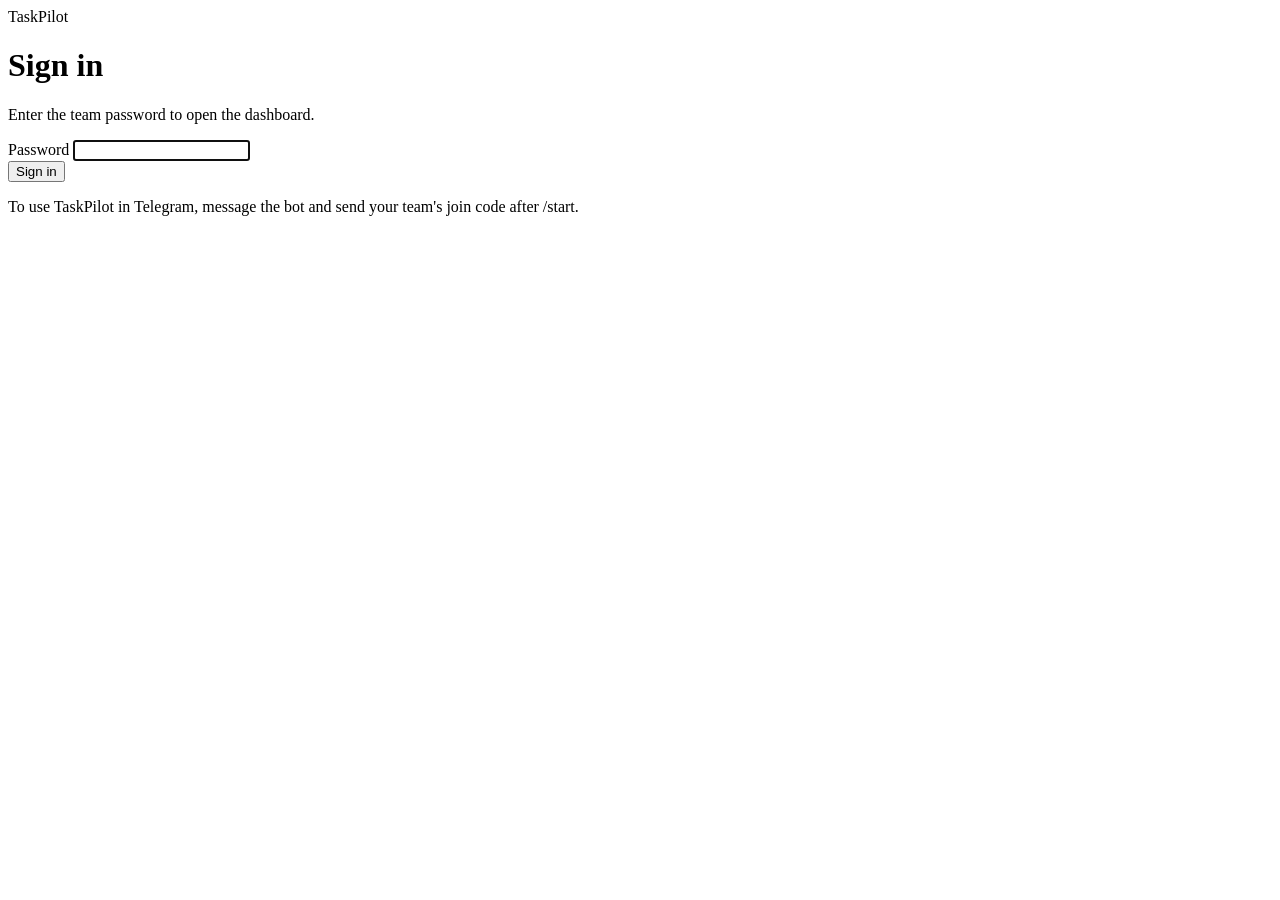
==== app/static/login.html @ 6d87ce9d "Replace the browser password prompt with a sign-in page and a Sign out button" ====
<!doctype html>
<html lang="en">
<head>
  <meta charset="utf-8">
  <meta name="viewport" content="width=device-width, initial-scale=1">
  <title>Sign in · TaskPilot</title>
  <link rel="stylesheet" href="/static/css/tokens.css">
  <link rel="stylesheet" href="/static/css/app.css">
</head>
<body class="signin-page">
  <main class="signin">
    <div class="brand">TaskPilot</div>
    <h1>Sign in</h1>
    <p class="hint">Enter the team password to open the dashboard.</p>

    <form class="form" method="post" action="/login">
      <div class="field">
        <label for="password">Password</label>
        <input id="password" class="input" name="password" type="password" autocomplete="current-password"
               required autofocus aria-describedby="signin-error">
        <!-- error -->
      </div>
      <button class="btn btn-primary" type="submit">Sign in</button>
    </form>

    <p class="hint">To use TaskPilot in Telegram, message the bot and send your team's join code after /start.</p>
  </main>
</body>
</html>
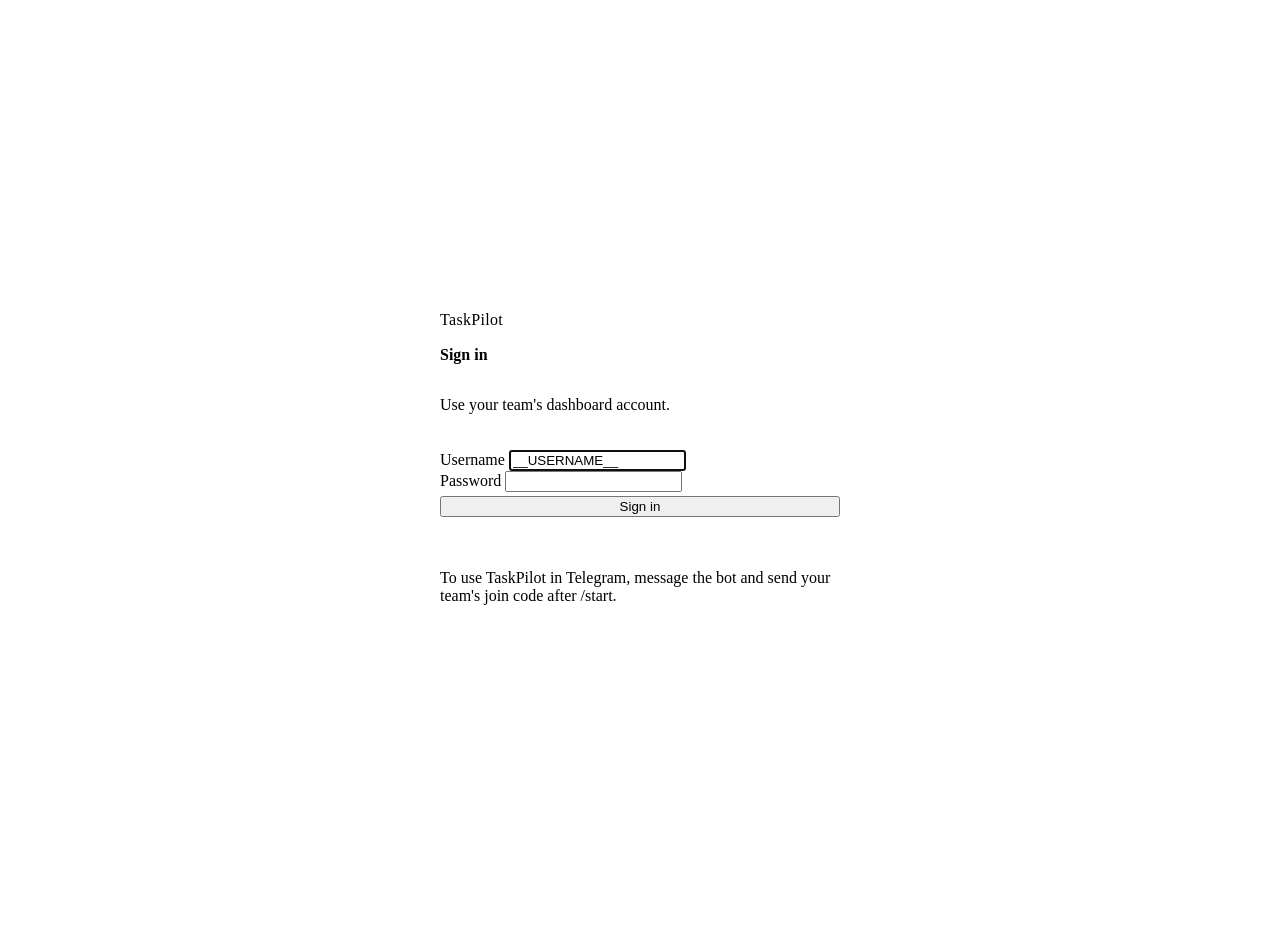
==== commit ff0bf728: "Sign in with a username and password; make browsers always fetch current dashboard files" ====
--- a/app/static/login.html
+++ b/app/static/login.html
@@ -4,26 +4,50 @@
   <meta charset="utf-8">
   <meta name="viewport" content="width=device-width, initial-scale=1">
   <title>Sign in · TaskPilot</title>
-  <link rel="stylesheet" href="/static/css/tokens.css">
-  <link rel="stylesheet" href="/static/css/app.css">
+  <link rel="stylesheet" href="/static/css/tokens.css?v=3">
+  <link rel="stylesheet" href="/static/css/app.css?v=3">
+  <!-- The layout of this one page lives here, so it never depends on a stylesheet a browser saved earlier. -->
+  <style>
+    body.signin-page { display: grid; place-items: center; min-height: 100vh; margin: 0; padding: 16px; }
+    .signin {
+      display: flex; flex-direction: column; gap: 20px;
+      width: min(400px, 100%); padding: 32px;
+      background: var(--surface); border: 1px solid var(--border);
+      border-radius: var(--radius-lg); box-shadow: var(--shadow-raised);
+    }
+    .signin-head { display: flex; flex-direction: column; gap: 6px; }
+    .signin .brand { padding: 0; color: var(--accent); font-size: var(--text-md); letter-spacing: 0.02em; }
+    .signin h1 { font-size: var(--text-xl); }
+    .signin .form { gap: 16px; }
+    .signin .btn { width: 100%; margin-top: 4px; }
+    .signin-foot { padding-top: 16px; border-top: 1px solid var(--border); }
+  </style>
 </head>
 <body class="signin-page">
   <main class="signin">
-    <div class="brand">TaskPilot</div>
-    <h1>Sign in</h1>
-    <p class="hint">Enter the team password to open the dashboard.</p>
+    <div class="signin-head">
+      <div class="brand">TaskPilot</div>
+      <h1>Sign in</h1>
+      <p class="hint">Use your team's dashboard account.</p>
+    </div>
 
     <form class="form" method="post" action="/login">
+      <!-- error -->
+      <div class="field">
+        <label for="username">Username</label>
+        <input id="username" class="input" name="username" type="text" value="__USERNAME__"
+               autocomplete="username" autocapitalize="none" spellcheck="false" required autofocus
+               aria-describedby="signin-error">
+      </div>
       <div class="field">
         <label for="password">Password</label>
-        <input id="password" class="input" name="password" type="password" autocomplete="current-password"
-               required autofocus aria-describedby="signin-error">
-        <!-- error -->
+        <input id="password" class="input" name="password" type="password"
+               autocomplete="current-password" required aria-describedby="signin-error">
       </div>
       <button class="btn btn-primary" type="submit">Sign in</button>
     </form>
 
-    <p class="hint">To use TaskPilot in Telegram, message the bot and send your team's join code after /start.</p>
+    <p class="hint signin-foot">To use TaskPilot in Telegram, message the bot and send your team's join code after /start.</p>
   </main>
 </body>
 </html>
